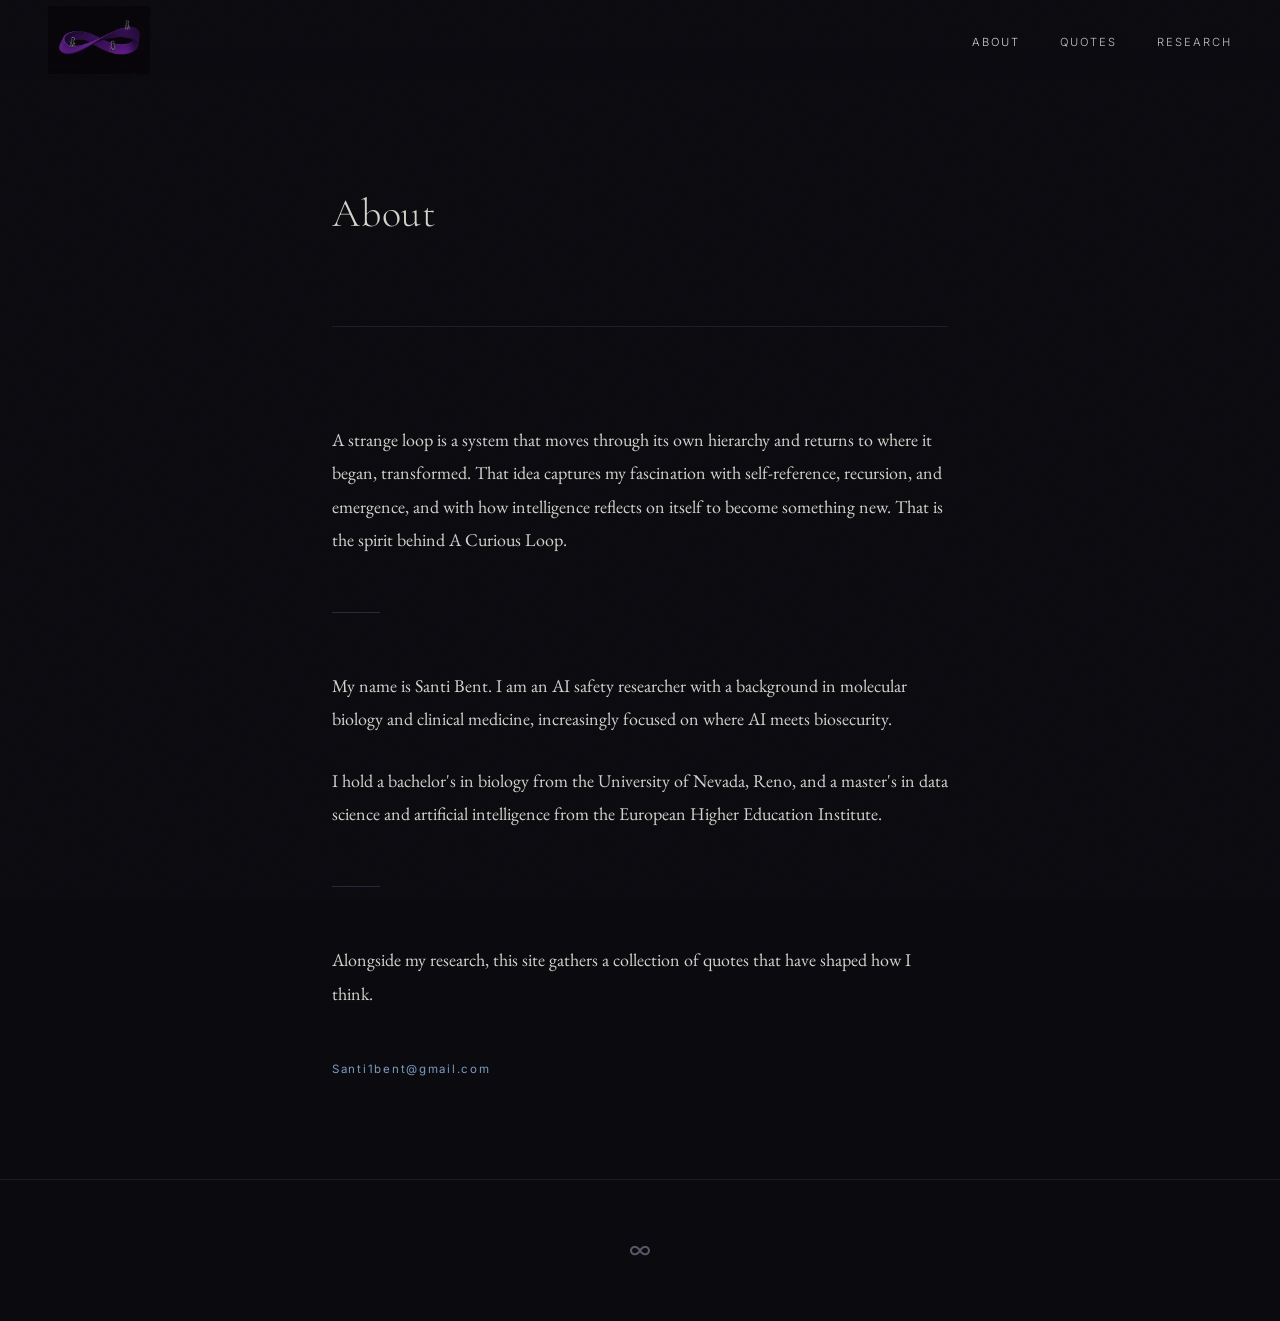
==== about.html @ b29de5fc "Remove essays reference from about page Co-Authored-By: Claude Sonnet 4.6 <noreply@anthropic.com>" ====
<!DOCTYPE html>
<html lang="en">
<head>
  <meta charset="UTF-8" />
  <meta name="viewport" content="width=device-width, initial-scale=1.0" />
  <meta name="description" content="About — A Curious Loop" />
  <title>About · A Curious Loop</title>
  <link rel="stylesheet" href="css/style.css" />
</head>
<body>

  <nav>
    <a href="index.html" class="nav-logo"><img src="images/logo.png" alt="A Curious Loop" class="nav-logo-img"></a>
    <ul class="nav-links">
      <li><a href="about.html" class="active">About</a></li>
      <li><a href="quotes.html">Quotes</a></li>
      <li><a href="research.html">Research</a></li>
    </ul>
  </nav>

  <div class="page">
    <div class="container">

      <header class="page-header fade-in">
        <h1>About</h1>
      </header>

      <section class="about-section fade-in fade-in-delay-1">

        <p>
          A strange loop is a system that moves through its own hierarchy and
          returns to where it began, transformed. That idea captures my fascination
          with self-reference, recursion, and emergence, and with how intelligence
          reflects on itself to become something new. That is the spirit behind
          A Curious Loop.
        </p>

        <div class="divider"></div>

        <p>
          My name is Santi Bent. I am an AI safety researcher with a background in
          molecular biology and clinical medicine, increasingly focused on where AI
          meets biosecurity.
        </p>

        <p>
          I hold a bachelor's in biology from the University of Nevada, Reno, and a
          master's in data science and artificial intelligence from the European Higher
          Education Institute.
        </p>

        <div class="divider"></div>

        <p>
          Alongside my research, this site gathers a collection of quotes that have
          shaped how I think.
        </p>

        <p class="about-contact">
          <a href="mailto:Santi1bent@gmail.com">Santi1bent@gmail.com</a>
        </p>

      </section>

    </div>
  </div>

  <footer>
    <span class="footer-loop">∞</span>
  </footer>

</body>
</html>
---- css/style.css ----
/* =========================================================
   A Curious Loop — Global Stylesheet
   ========================================================= */

@import url('https://fonts.googleapis.com/css2?family=Cormorant+Garamond:ital,wght@0,300;0,400;0,500;0,600;1,300;1,400;1,500&family=EB+Garamond:ital,wght@0,400;0,500;1,400;1,500&family=Inter:wght@300;400&display=swap');

/* ── Variables ─────────────────────────────────────────── */

:root {
  --bg:           #0a0a0f;
  --bg-secondary: #0f0e14;
  --bg-hover:     #14131c;
  --text:         #d6d3cc;
  --text-muted:   #8a8799;
  --text-dim:     #5a5868;
  --accent:       #7c9cbf;
  --accent-dim:   #3d566e;
  --border:       #1e1d26;
  --border-light: #28273a;

  --font-display: 'Cormorant Garamond', 'EB Garamond', Georgia, serif;
  --font-body:    'EB Garamond', Georgia, serif;
  --font-ui:      'Inter', system-ui, sans-serif;

  --content-width: 680px;
  --wide-width:    960px;
  --nav-height:    5rem;
}

/* ── Reset ─────────────────────────────────────────────── */

*, *::before, *::after {
  margin: 0;
  padding: 0;
  box-sizing: border-box;
}

html {
  scroll-behavior: smooth;
}

body {
  background-color: var(--bg);
  color: var(--text);
  font-family: var(--font-body);
  font-size: 1.125rem;
  line-height: 1.85;
  min-height: 100vh;
  -webkit-font-smoothing: antialiased;
  -moz-osx-font-smoothing: grayscale;
}

img {
  max-width: 100%;
  display: block;
}

a {
  color: inherit;
  text-decoration: none;
}

/* ── Navigation ────────────────────────────────────────── */

nav {
  position: fixed;
  top: 0;
  left: 0;
  right: 0;
  z-index: 100;
  height: var(--nav-height);
  padding: 0 3rem;
  display: flex;
  align-items: center;
  justify-content: space-between;
  background: linear-gradient(to bottom, var(--bg) 60%, transparent);
}

.nav-logo {
  display: flex;
  align-items: center;
}

.nav-logo-img {
  height: 68px;
  width: auto;
  display: block;
  opacity: 0.6;
  transition: opacity 0.3s ease;
}

.nav-logo:hover .nav-logo-img {
  opacity: 0.9;
}

.nav-links {
  list-style: none;
  display: flex;
  gap: 2.5rem;
}

.nav-links a {
  font-family: var(--font-ui);
  font-size: 0.7rem;
  font-weight: 300;
  letter-spacing: 0.18em;
  text-transform: uppercase;
  color: #c8c4bc;
  transition: color 0.3s ease;
}

.nav-links a:hover,
.nav-links a.active {
  color: var(--text);
}

/* ── Page wrapper ──────────────────────────────────────── */

.page {
  padding-top: var(--nav-height);
  min-height: 100vh;
}

.container {
  max-width: var(--content-width);
  margin: 0 auto;
  padding: 0 2rem;
}

.container--wide {
  max-width: var(--wide-width);
  margin: 0 auto;
  padding: 0 2rem;
}

/* ── Page header ───────────────────────────────────────── */

.page-header {
  padding: 6rem 0 4rem;
  border-bottom: 1px solid var(--border);
  margin-bottom: 4rem;
}

.page-header h1 {
  font-family: var(--font-display);
  font-size: 2.5rem;
  font-weight: 300;
  letter-spacing: 0.02em;
  color: var(--text);
  margin-bottom: 0.75rem;
}

.page-header p {
  font-family: var(--font-ui);
  font-size: 0.8rem;
  letter-spacing: 0.12em;
  text-transform: uppercase;
  color: var(--text-dim);
}

/* ── Home / Hero ───────────────────────────────────────── */

.hero {
  display: flex;
  flex-direction: column;
  align-items: center;
  justify-content: center;
  min-height: 100vh;
  text-align: center;
  padding: 0 2rem;
  position: relative;
}

.hero-eyebrow {
  font-family: var(--font-ui);
  font-size: 0.68rem;
  font-weight: 300;
  letter-spacing: 0.3em;
  text-transform: uppercase;
  color: #c8c4bc;
  margin-bottom: 2rem;
}

.hero-title {
  font-family: var(--font-display);
  font-size: clamp(3.5rem, 8vw, 7rem);
  font-weight: 300;
  letter-spacing: 0.03em;
  line-height: 1.1;
  color: var(--text);
  margin-bottom: 2rem;
}

.hero-subtitle {
  font-family: var(--font-body);
  font-size: 1.3rem;
  font-style: italic;
  color: #f4f1eb;
  max-width: 42ch;
  line-height: 1.7;
  margin-bottom: 4rem;
}

.hero-nav {
  list-style: none;
  display: flex;
  gap: 3rem;
}

.hero-nav a {
  font-family: var(--font-ui);
  font-size: 0.7rem;
  letter-spacing: 0.2em;
  text-transform: uppercase;
  color: #c8c4bc;
  transition: color 0.3s ease;
  position: relative;
}

.hero-nav a::after {
  content: '';
  position: absolute;
  bottom: -4px;
  left: 0;
  width: 0;
  height: 1px;
  background: var(--accent);
  transition: width 0.4s ease;
}

.hero-nav a:hover {
  color: var(--text);
}

.hero-nav a:hover::after {
  width: 100%;
}

/* Subtle animated loop glyph */
.hero-glyph {
  position: absolute;
  bottom: 3rem;
  left: 50%;
  transform: translateX(-50%);
  font-family: var(--font-ui);
  font-size: 0.65rem;
  letter-spacing: 0.2em;
  text-transform: uppercase;
  color: var(--text-dim);
  animation: pulse 4s ease-in-out infinite;
}

@keyframes pulse {
  0%, 100% { opacity: 0.3; }
  50%       { opacity: 0.7; }
}

/* ── About ─────────────────────────────────────────────── */

.about-section {
  padding: 2rem 0 6rem;
}

.about-section p {
  color: var(--text);
  margin-bottom: 1.75rem;
}

.about-section p:last-child {
  margin-bottom: 0;
}

.about-contact {
  margin-top: 2.5rem;
}

.about-contact a {
  font-family: var(--font-ui);
  font-size: 0.72rem;
  letter-spacing: 0.15em;
  color: var(--accent);
  transition: color 0.3s ease;
}

.about-contact a:hover {
  color: var(--text);
}

.about-image {
  width: 100%;
  max-width: 320px;
  aspect-ratio: 4/5;
  background: var(--bg-secondary);
  border: 1px solid var(--border-light);
  margin: 3rem 0;
  overflow: hidden;
}

.about-image img {
  width: 100%;
  height: 100%;
  object-fit: cover;
  opacity: 0.85;
  filter: grayscale(20%);
}

.about-image-placeholder {
  width: 100%;
  height: 100%;
  display: flex;
  align-items: center;
  justify-content: center;
  color: var(--text-dim);
  font-family: var(--font-ui);
  font-size: 0.7rem;
  letter-spacing: 0.15em;
  text-transform: uppercase;
}

/* ── Divider ───────────────────────────────────────────── */

.divider {
  width: 3rem;
  height: 1px;
  background: var(--border-light);
  margin: 3.5rem 0;
}

/* ── Quotes ────────────────────────────────────────────── */

.quote-stage {
  padding: 5rem 0 4rem;
  text-align: center;
  min-height: 40vh;
  display: flex;
  flex-direction: column;
  align-items: center;
  justify-content: center;
}

.quote-text {
  font-family: var(--font-display);
  font-size: clamp(1.4rem, 3vw, 2rem);
  font-weight: 300;
  font-style: italic;
  line-height: 1.6;
  color: var(--text);
  max-width: 58ch;
  margin-bottom: 2rem;
  white-space: pre-line;
  transition: opacity 0.5s ease, transform 0.5s ease;
}

.quote-text.fade-out {
  opacity: 0;
  transform: translateY(-8px);
}

.quote-author {
  font-family: var(--font-ui);
  font-size: 0.72rem;
  letter-spacing: 0.2em;
  text-transform: uppercase;
  color: var(--accent);
  transition: opacity 0.5s ease;
}

.quote-author.fade-out {
  opacity: 0;
}

.quote-controls {
  display: flex;
  gap: 1.5rem;
  margin-top: 3rem;
  align-items: center;
}

.quote-btn {
  background: none;
  border: 1px solid var(--border-light);
  color: var(--text-dim);
  font-family: var(--font-ui);
  font-size: 0.68rem;
  letter-spacing: 0.18em;
  text-transform: uppercase;
  padding: 0.6rem 1.4rem;
  cursor: pointer;
  transition: all 0.3s ease;
}

.quote-btn:hover {
  border-color: var(--accent-dim);
  color: var(--text);
  background: var(--bg-hover);
}

.quote-counter {
  font-family: var(--font-ui);
  font-size: 0.65rem;
  letter-spacing: 0.1em;
  color: var(--text-dim);
  min-width: 4ch;
  text-align: center;
}

/* Quote list (full archive) */
.quote-archive {
  padding-bottom: 6rem;
  border-top: 1px solid var(--border);
  padding-top: 4rem;
  margin-top: 2rem;
}

.quote-archive-header {
  font-family: var(--font-ui);
  font-size: 0.68rem;
  letter-spacing: 0.2em;
  text-transform: uppercase;
  color: var(--text-dim);
  margin-bottom: 3rem;
}

.quote-item {
  padding: 2rem 0;
  border-bottom: 1px solid var(--border);
}

.quote-item blockquote {
  font-family: var(--font-body);
  font-size: 1.05rem;
  font-style: italic;
  color: var(--text);
  margin-bottom: 0.75rem;
  quotes: none;
}

.quote-item cite {
  font-family: var(--font-ui);
  font-size: 0.68rem;
  letter-spacing: 0.15em;
  text-transform: uppercase;
  color: var(--text-dim);
  font-style: normal;
}

/* ── Research ──────────────────────────────────────────── */

.research-grid {
  padding-bottom: 6rem;
}

.research-item {
  padding: 2.5rem 0;
  border-bottom: 1px solid var(--border);
  transition: background 0.2s ease;
}

.research-item:first-child {
  border-top: 1px solid var(--border);
}

.research-item:hover {
  background: var(--bg-hover);
  padding-left: 1rem;
  padding-right: 1rem;
  margin-left: -1rem;
  margin-right: -1rem;
}

.research-meta {
  display: flex;
  align-items: center;
  gap: 1.5rem;
  margin-bottom: 0.75rem;
}

.research-year {
  font-family: var(--font-ui);
  font-size: 0.65rem;
  letter-spacing: 0.15em;
  color: var(--text-dim);
}

.research-tags {
  display: flex;
  gap: 0.5rem;
  flex-wrap: wrap;
}

.tag {
  font-family: var(--font-ui);
  font-size: 0.6rem;
  letter-spacing: 0.15em;
  text-transform: uppercase;
  color: var(--accent);
  border: 1px solid var(--accent-dim);
  padding: 0.15rem 0.6rem;
  border-radius: 0;
}

.research-title {
  font-family: var(--font-display);
  font-size: 1.3rem;
  font-weight: 400;
  color: var(--text);
  margin-bottom: 0.5rem;
  line-height: 1.3;
}

.research-venue {
  font-family: var(--font-ui);
  font-size: 0.72rem;
  letter-spacing: 0.1em;
  color: var(--accent);
  margin-bottom: 0.75rem;
}

.research-abstract {
  font-size: 0.95rem;
  color: var(--text-muted);
  line-height: 1.75;
}

.research-coming-soon {
  font-family: var(--font-ui);
  font-size: 0.65rem;
  letter-spacing: 0.18em;
  text-transform: uppercase;
  color: var(--text-dim);
  margin-top: 1rem;
  font-style: italic;
}

.writings-coming-soon {
  font-family: var(--font-ui);
  font-size: 0.75rem;
  letter-spacing: 0.2em;
  text-transform: uppercase;
  color: var(--text-muted);
  border-top: 1px solid var(--border);
  padding-top: 2.5rem;
}

.research-links {
  display: flex;
  gap: 1.5rem;
  margin-top: 1rem;
}

.research-link {
  font-family: var(--font-ui);
  font-size: 0.65rem;
  letter-spacing: 0.18em;
  text-transform: uppercase;
  color: var(--text-dim);
  transition: color 0.2s;
  border-bottom: 1px solid var(--border-light);
  padding-bottom: 1px;
}

.research-link:hover {
  color: var(--accent);
  border-color: var(--accent-dim);
}

/* ── Writings ──────────────────────────────────────────── */

.writings-list {
  padding-bottom: 6rem;
}

.writing-item {
  display: block;
  padding: 2.5rem 0;
  border-bottom: 1px solid var(--border);
  transition: all 0.2s ease;
}

.writing-item:first-child {
  border-top: 1px solid var(--border);
}

.writing-item:hover {
  background: var(--bg-hover);
  padding-left: 1rem;
  padding-right: 1rem;
  margin-left: -1rem;
  margin-right: -1rem;
}

.writing-meta {
  font-family: var(--font-ui);
  font-size: 0.65rem;
  letter-spacing: 0.15em;
  text-transform: uppercase;
  color: var(--text-dim);
  margin-bottom: 0.5rem;
}

.writing-title {
  font-family: var(--font-display);
  font-size: 1.45rem;
  font-weight: 400;
  color: var(--text);
  margin-bottom: 0.6rem;
  line-height: 1.3;
}

.writing-excerpt {
  font-size: 0.95rem;
  color: var(--text-muted);
  line-height: 1.75;
  max-width: 60ch;
}

/* ── Individual Essay ──────────────────────────────────── */

.essay-header {
  padding: 6rem 0 4rem;
}

.essay-header h1 {
  font-family: var(--font-display);
  font-size: clamp(2rem, 5vw, 3.2rem);
  font-weight: 300;
  line-height: 1.2;
  color: var(--text);
  margin-bottom: 1.5rem;
}

.essay-header-meta {
  font-family: var(--font-ui);
  font-size: 0.68rem;
  letter-spacing: 0.18em;
  text-transform: uppercase;
  color: var(--text-dim);
}

.essay-body {
  padding-bottom: 8rem;
}

.essay-body p {
  margin-bottom: 1.75rem;
  color: var(--text);
}

.essay-body h2 {
  font-family: var(--font-display);
  font-size: 1.5rem;
  font-weight: 400;
  color: var(--text);
  margin: 3rem 0 1rem;
}

.essay-body h3 {
  font-family: var(--font-display);
  font-size: 1.2rem;
  font-weight: 400;
  font-style: italic;
  color: var(--text-muted);
  margin: 2.5rem 0 0.75rem;
}

.essay-body blockquote {
  border-left: 1px solid var(--accent-dim);
  padding-left: 1.5rem;
  margin: 2.5rem 0;
  font-style: italic;
  color: var(--text-muted);
  quotes: none;
}

.essay-body figure {
  margin: 3rem 0;
}

.essay-body figure img {
  width: 100%;
  border: 1px solid var(--border-light);
  opacity: 0.9;
}

.essay-body figcaption {
  font-family: var(--font-ui);
  font-size: 0.68rem;
  letter-spacing: 0.1em;
  color: var(--text-dim);
  text-align: center;
  margin-top: 0.75rem;
}

/* ── Footer ────────────────────────────────────────────── */

footer {
  border-top: 1px solid var(--border);
  padding: 3rem;
  display: flex;
  justify-content: center;
  align-items: center;
}

.footer-text {
  font-family: var(--font-ui);
  font-size: 0.65rem;
  letter-spacing: 0.15em;
  text-transform: uppercase;
  color: var(--text-dim);
}

.footer-loop {
  font-family: var(--font-ui);
  font-size: 1.5rem;
  color: var(--text-dim);
}

/* ── Fade-in animation ─────────────────────────────────── */

.fade-in {
  animation: fadeIn 1.2s ease both;
}

.fade-in-delay-1 { animation-delay: 0.15s; }
.fade-in-delay-2 { animation-delay: 0.3s; }
.fade-in-delay-3 { animation-delay: 0.45s; }
.fade-in-delay-4 { animation-delay: 0.6s; }

@keyframes fadeIn {
  from {
    opacity: 0;
    transform: translateY(16px);
  }
  to {
    opacity: 1;
    transform: translateY(0);
  }
}

/* ── Mobile ────────────────────────────────────────────── */

@media (max-width: 768px) {
  nav {
    padding: 0 1.5rem;
  }

  .nav-links {
    gap: 1.5rem;
  }

  .hero-nav {
    gap: 1.75rem;
  }

  footer {
    padding: 2rem 1.5rem;
    flex-direction: column;
    gap: 0.75rem;
    text-align: center;
  }

  .container,
  .container--wide {
    padding: 0 1.5rem;
  }
}

@media (max-width: 600px) {
  nav {
    flex-direction: column;
    justify-content: center;
    gap: 0.6rem;
    height: auto;
    padding: 1rem 1.5rem;
  }

  .nav-logo-img {
    height: 80px;
  }

  .nav-links {
    gap: 1.25rem;
  }

  .page {
    padding-top: 10rem;
  }

  .hero-title {
    font-size: 3rem;
  }
}

/* ── Subtle noise texture overlay ──────────────────────── */
body::before {
  content: '';
  position: fixed;
  inset: 0;
  pointer-events: none;
  z-index: 1000;
  opacity: 0.025;
  background-image: url("data:image/svg+xml,%3Csvg viewBox='0 0 256 256' xmlns='http://www.w3.org/2000/svg'%3E%3Cfilter id='noise'%3E%3CfeTurbulence type='fractalNoise' baseFrequency='0.9' numOctaves='4' stitchTiles='stitch'/%3E%3C/filter%3E%3Crect width='100%25' height='100%25' filter='url(%23noise)'/%3E%3C/svg%3E");
  background-repeat: repeat;
  background-size: 128px;
}
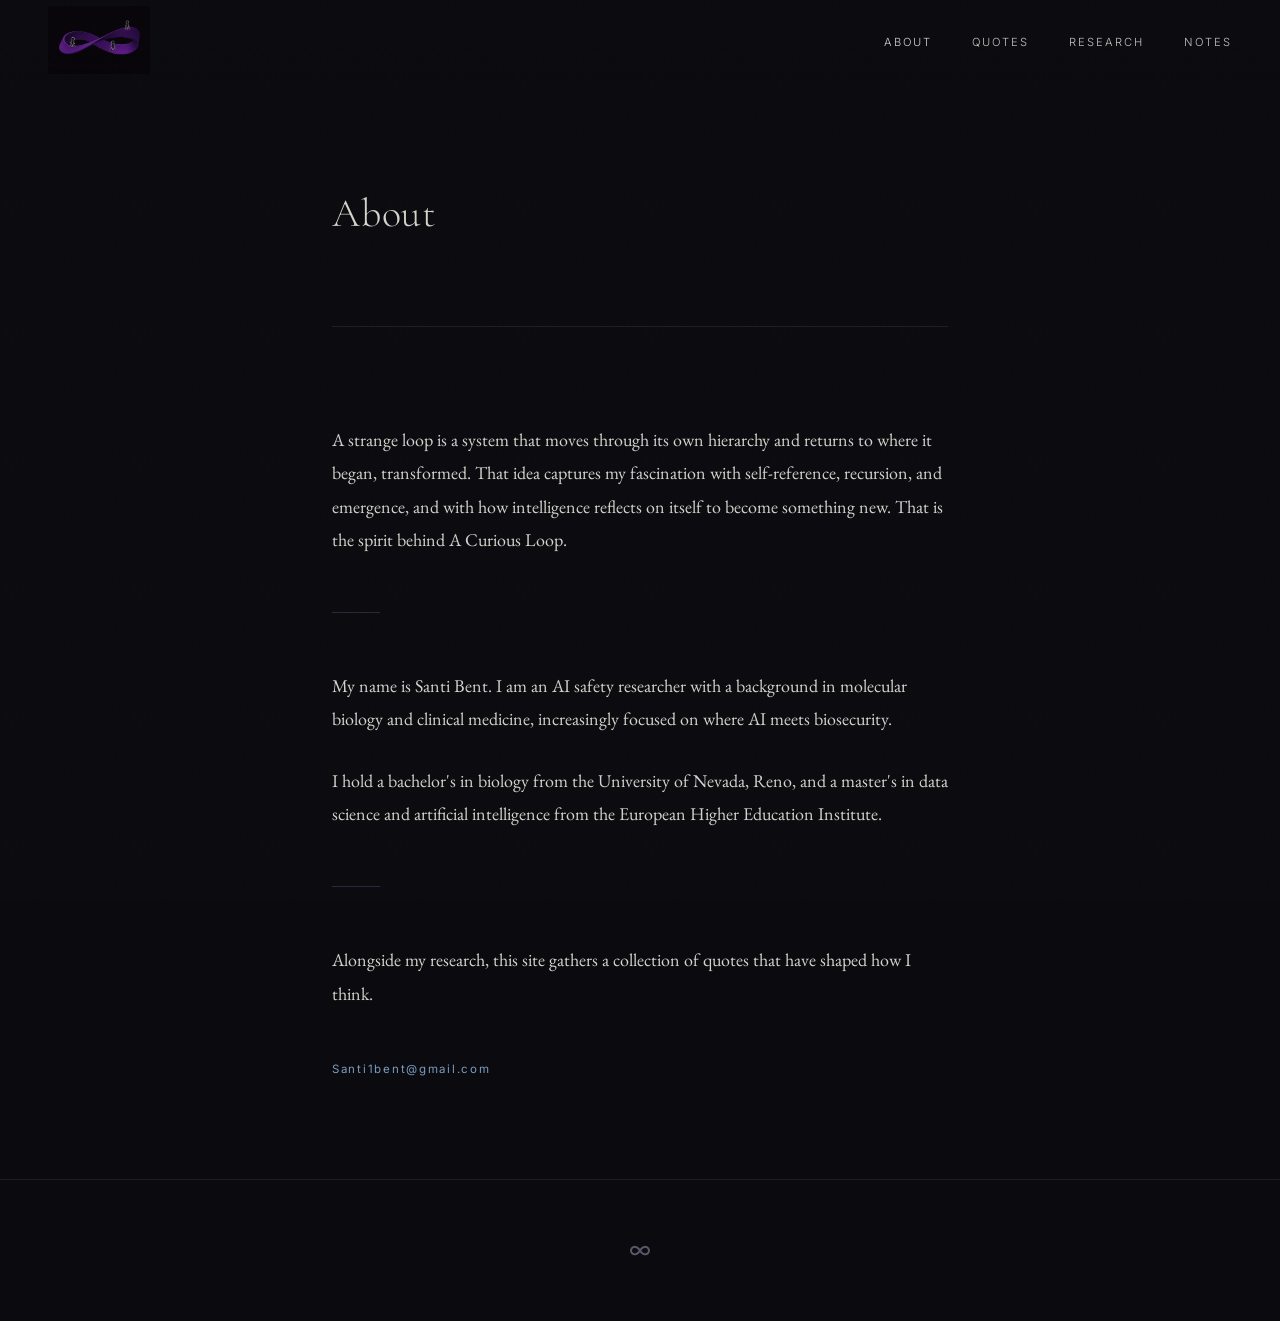
==== commit d5ab361f: "Add Notes section with scaffold-sensitivity note and PDF Co-Authored-By: Claude Sonnet 4.6 <noreply@" ====
--- a/about.html
+++ b/about.html
@@ -15,6 +15,7 @@
       <li><a href="about.html" class="active">About</a></li>
       <li><a href="quotes.html">Quotes</a></li>
       <li><a href="research.html">Research</a></li>
+      <li><a href="notes.html">Notes</a></li>
     </ul>
   </nav>
 
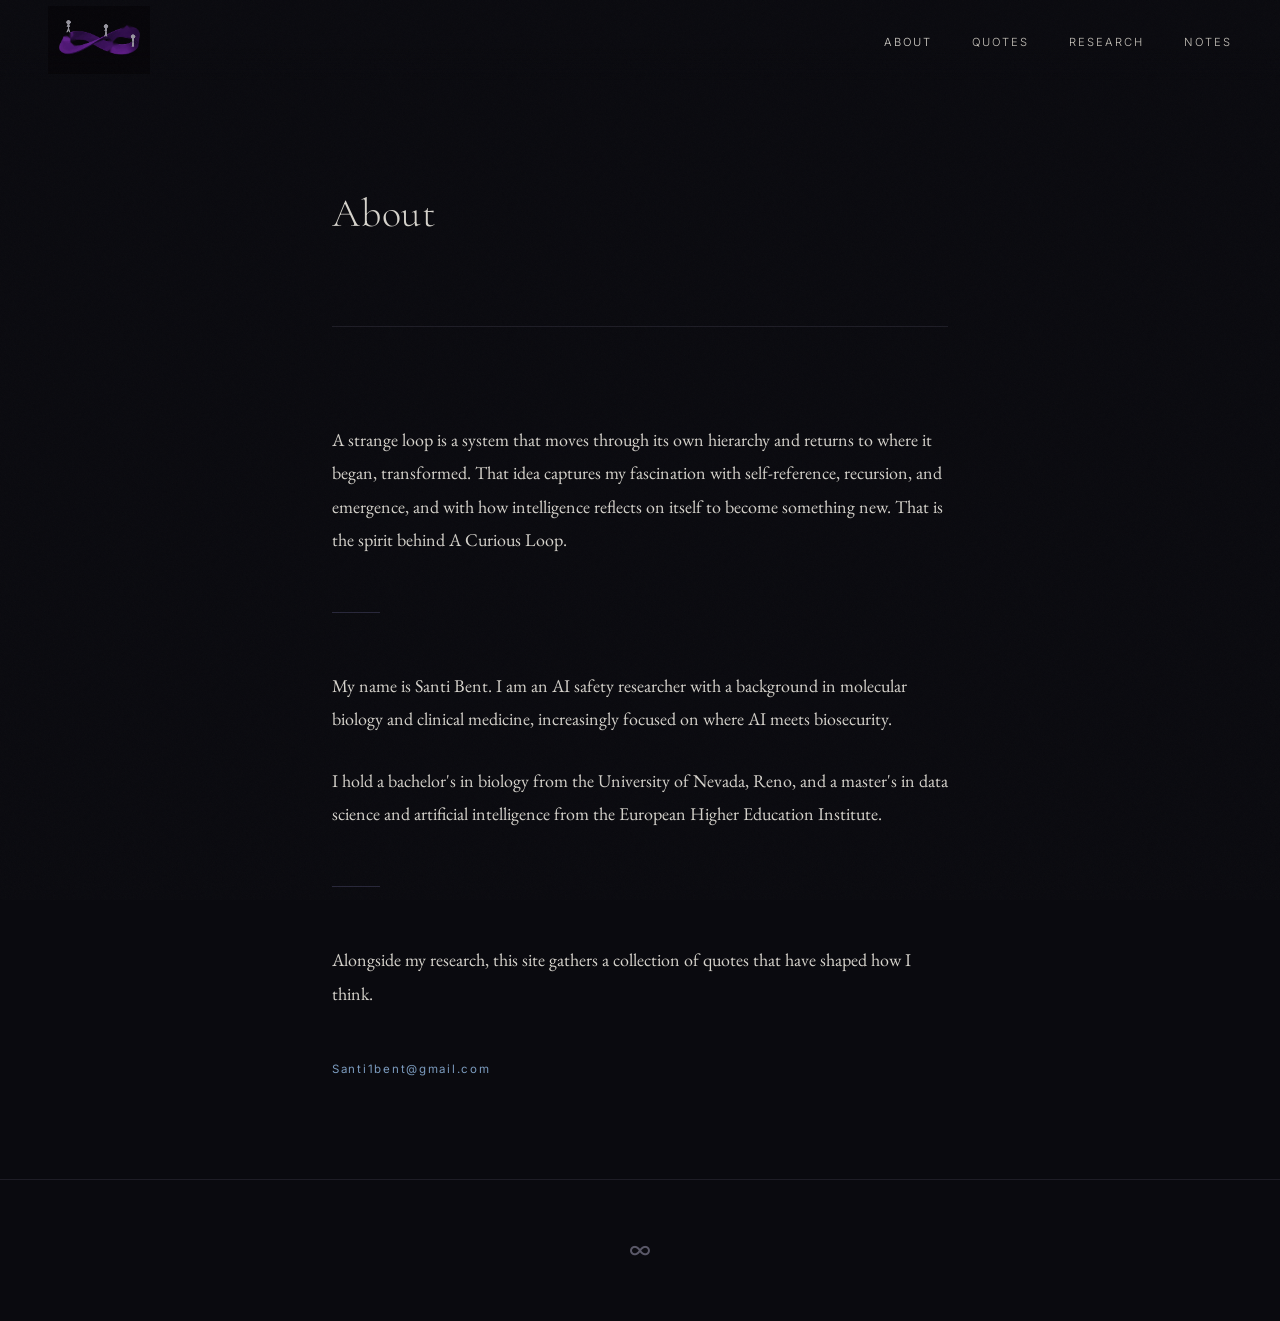
==== commit c8536244: "Animate the nav logo: figures continuously walk the loop Replace the static logo.png with images/log" ====
--- a/about.html
+++ b/about.html
@@ -10,7 +10,7 @@
 <body>
 
   <nav>
-    <a href="index.html" class="nav-logo"><img src="images/logo.png" alt="A Curious Loop" class="nav-logo-img"></a>
+    <a href="index.html" class="nav-logo"><img src="images/logo-animated.svg" alt="A Curious Loop" class="nav-logo-img"></a>
     <ul class="nav-links">
       <li><a href="about.html" class="active">About</a></li>
       <li><a href="quotes.html">Quotes</a></li>
--- a/css/style.css
+++ b/css/style.css
@@ -544,6 +544,7 @@
 
 .research-links {
   display: flex;
+  flex-direction: column;
   gap: 1.5rem;
   margin-top: 1rem;
 }
@@ -788,6 +789,11 @@
 
   .hero-title {
     font-size: 3rem;
+  }
+
+  .research-link {
+    padding: 0.5rem 0;
+    display: inline-block;
   }
 }
 
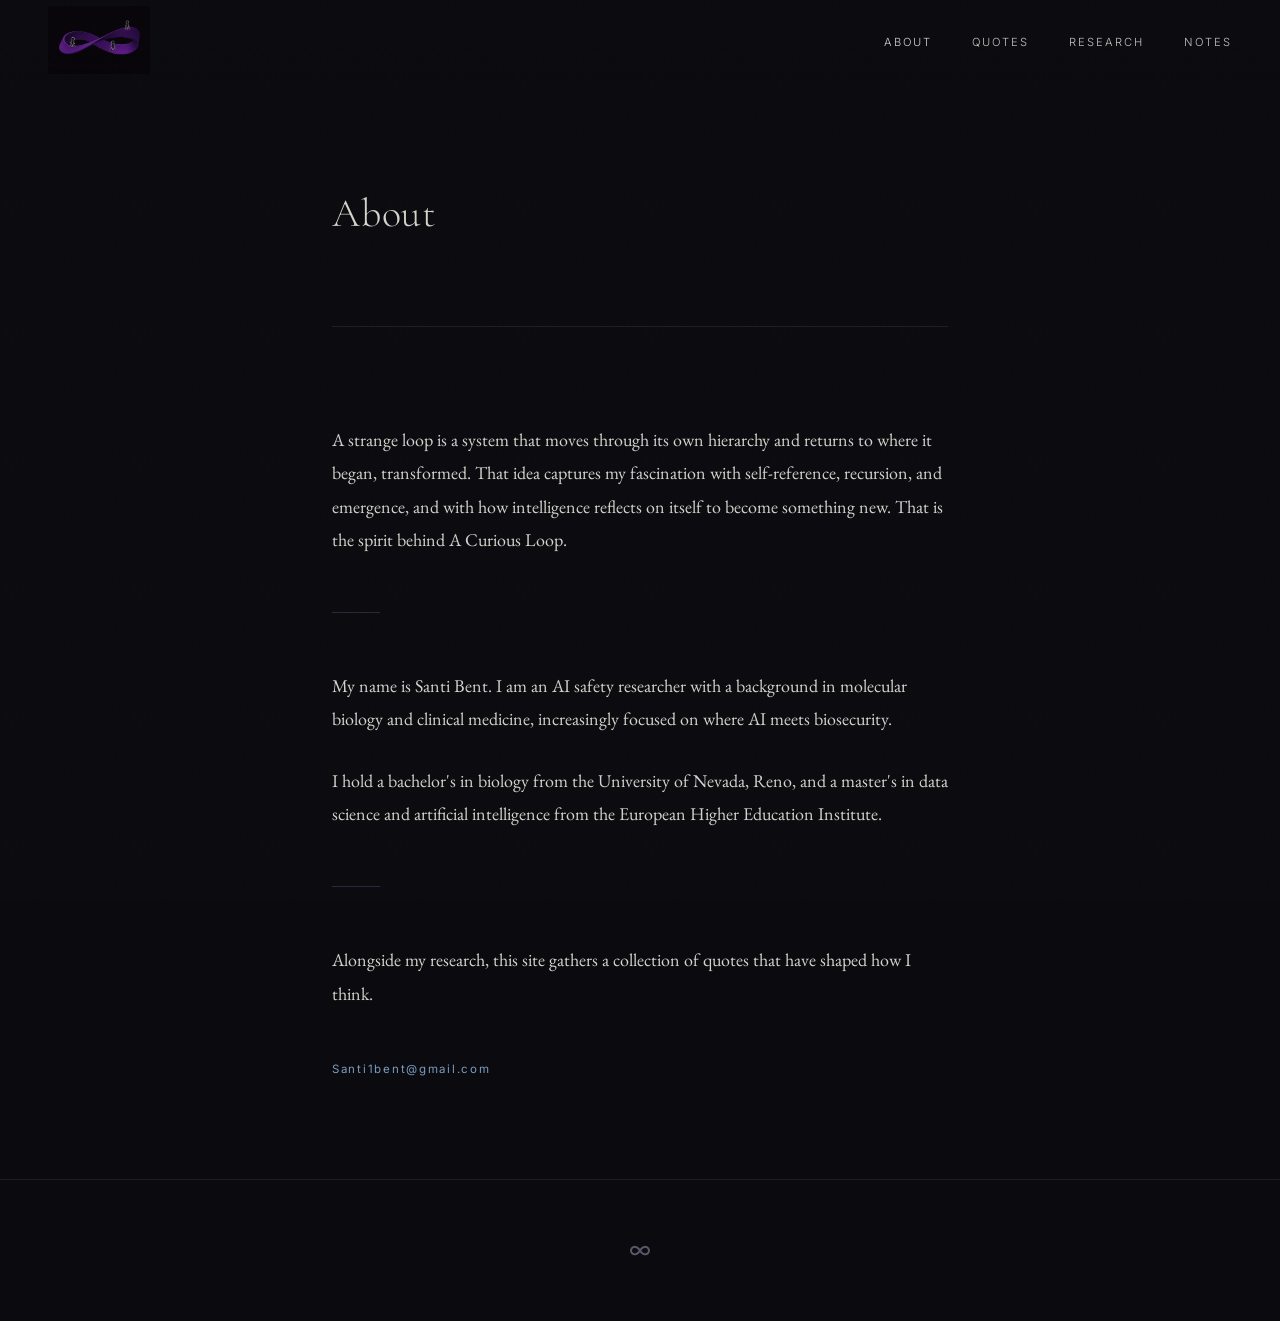
==== commit a3be4b9d: "Revert "Animate the nav logo: figures continuously walk the loop" This reverts commit c8536244b9a1d7" ====
--- a/about.html
+++ b/about.html
@@ -10,7 +10,7 @@
 <body>
 
   <nav>
-    <a href="index.html" class="nav-logo"><img src="images/logo-animated.svg" alt="A Curious Loop" class="nav-logo-img"></a>
+    <a href="index.html" class="nav-logo"><img src="images/logo.png" alt="A Curious Loop" class="nav-logo-img"></a>
     <ul class="nav-links">
       <li><a href="about.html" class="active">About</a></li>
       <li><a href="quotes.html">Quotes</a></li>
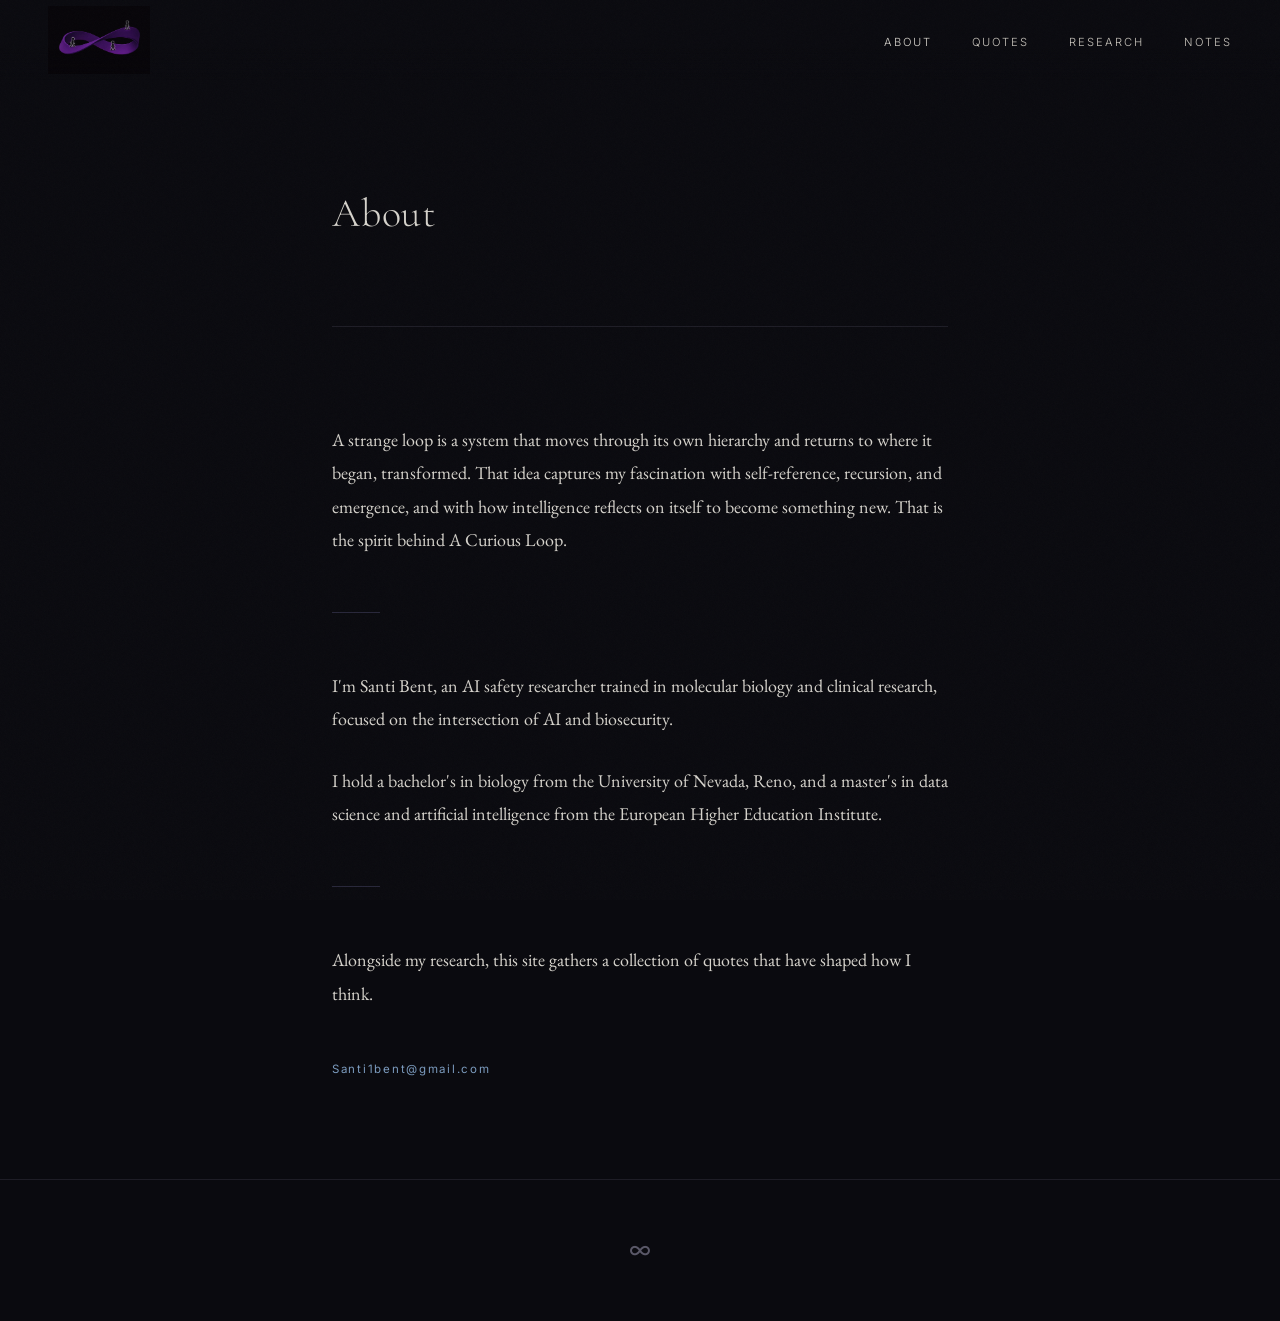
==== commit f3c8ecce: "Rewrite About intro sentence" ====
--- a/about.html
+++ b/about.html
@@ -39,9 +39,8 @@
         <div class="divider"></div>
 
         <p>
-          My name is Santi Bent. I am an AI safety researcher with a background in
-          molecular biology and clinical medicine, increasingly focused on where AI
-          meets biosecurity.
+          I'm Santi Bent, an AI safety researcher trained in molecular biology and
+          clinical research, focused on the intersection of AI and biosecurity.
         </p>
 
         <p>
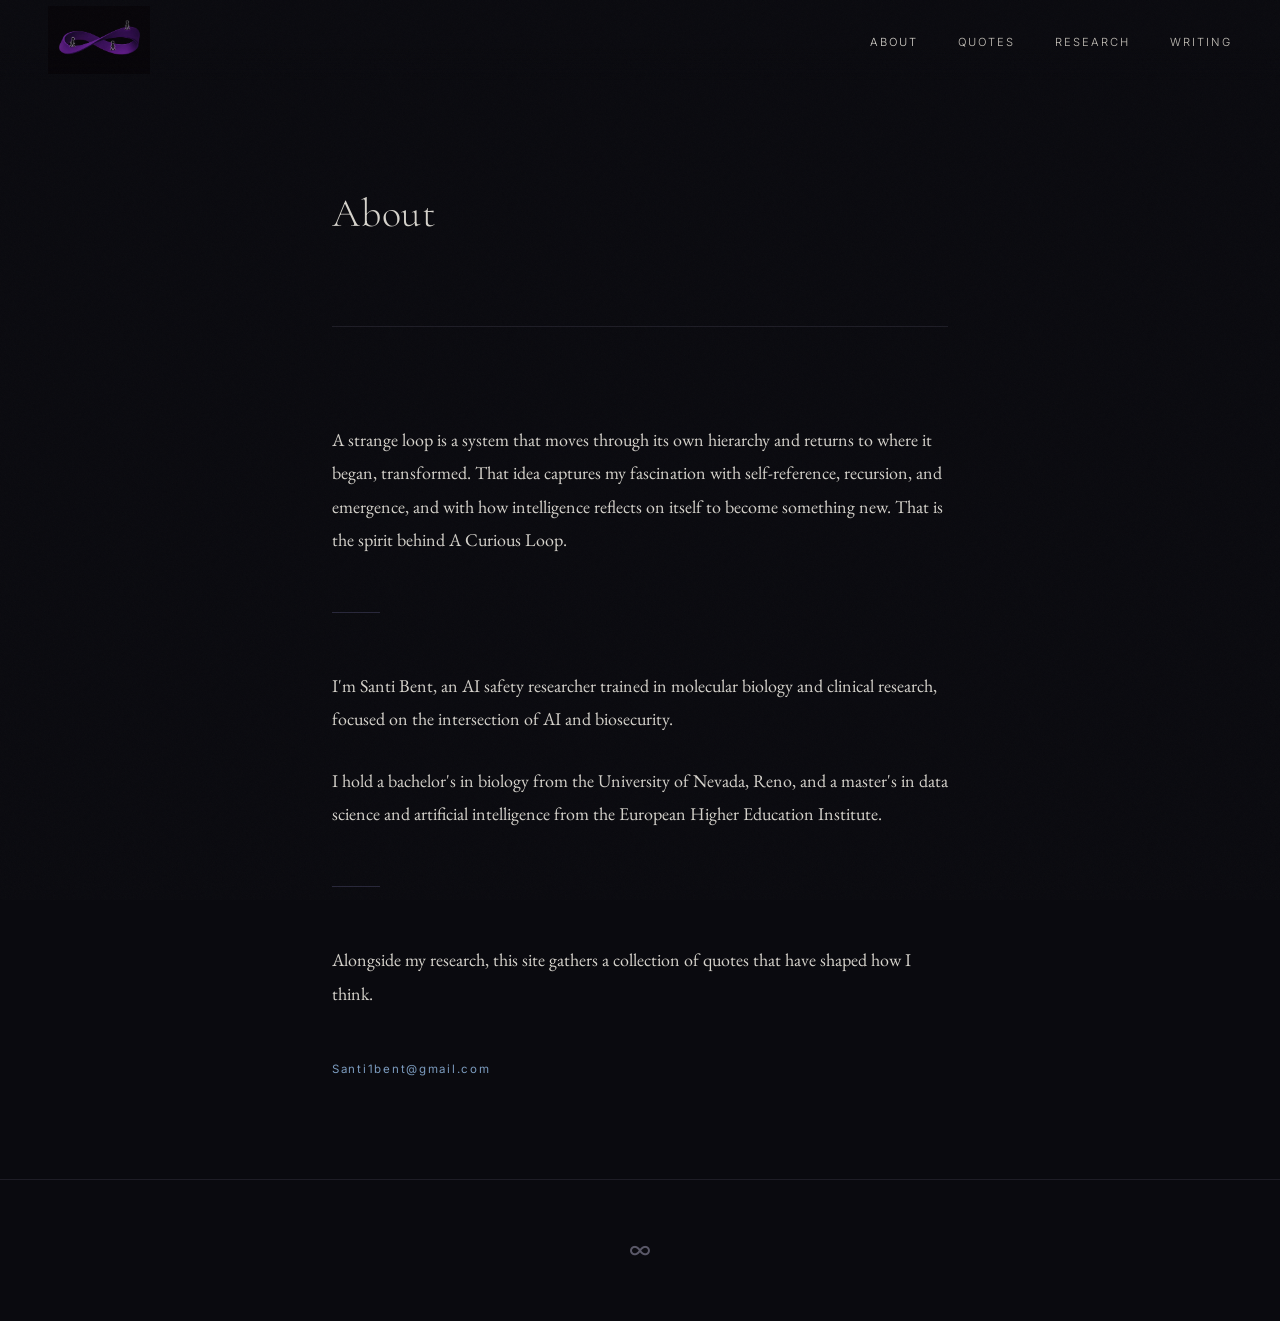
==== commit 9e990d3f: "Move ProtocolQA study to Research, rename Notes to Writing Move the scaffold-sensitivity ProtocolQA " ====
--- a/about.html
+++ b/about.html
@@ -15,7 +15,7 @@
       <li><a href="about.html" class="active">About</a></li>
       <li><a href="quotes.html">Quotes</a></li>
       <li><a href="research.html">Research</a></li>
-      <li><a href="notes.html">Notes</a></li>
+      <li><a href="notes.html">Writing</a></li>
     </ul>
   </nav>
 
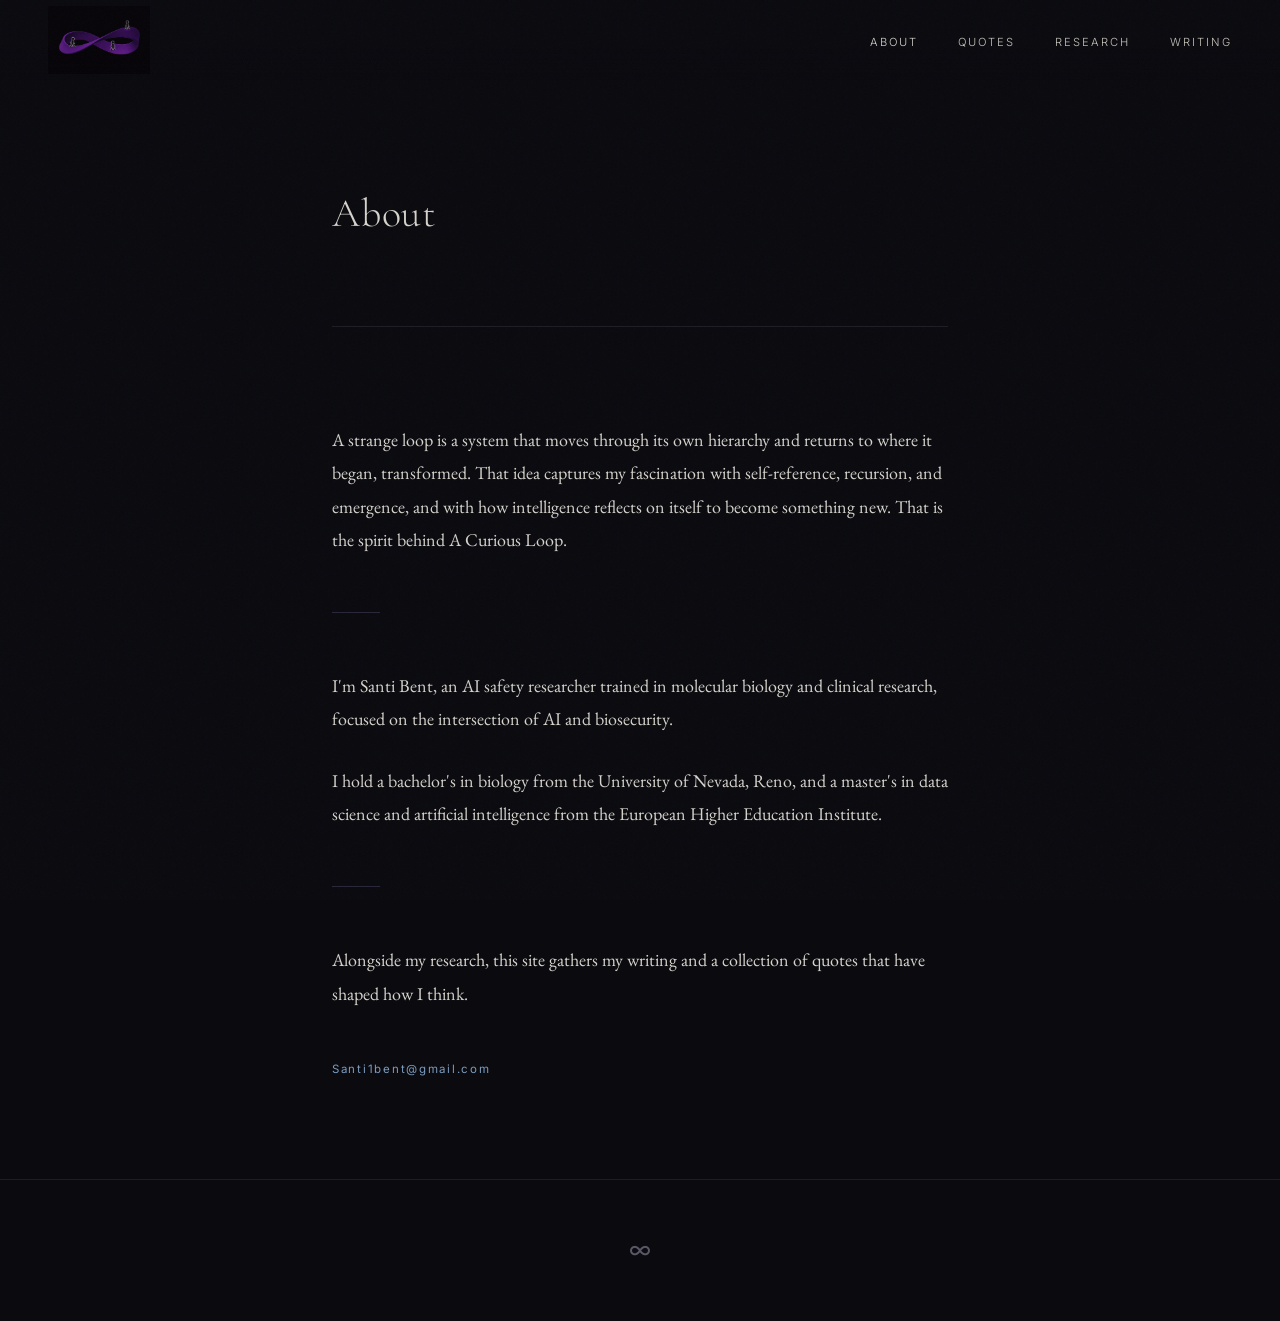
==== commit 055e6b5c: "Mention writing alongside quotes in About" ====
--- a/about.html
+++ b/about.html
@@ -52,8 +52,8 @@
         <div class="divider"></div>
 
         <p>
-          Alongside my research, this site gathers a collection of quotes that have
-          shaped how I think.
+          Alongside my research, this site gathers my writing and a collection of
+          quotes that have shaped how I think.
         </p>
 
         <p class="about-contact">
--- a/css/style.css
+++ b/css/style.css
@@ -692,6 +692,74 @@
   margin-top: 0.75rem;
 }
 
+.essay-body a {
+  color: var(--accent);
+  text-decoration: underline;
+  text-decoration-color: var(--accent-dim);
+  text-underline-offset: 2px;
+}
+
+.essay-body a:hover {
+  text-decoration-color: var(--accent);
+}
+
+.essay-body ul,
+.essay-body ol {
+  margin: 0 0 1.75rem 1.4rem;
+  color: var(--text);
+}
+
+.essay-body li {
+  margin-bottom: 0.6rem;
+  line-height: 1.75;
+}
+
+.essay-body sup {
+  font-size: 0.7em;
+}
+
+.essay-body sup a {
+  text-decoration: none;
+  color: var(--accent);
+  padding: 0 0.1em;
+}
+
+.essay-refs {
+  margin-top: 1rem;
+}
+
+.essay-refs p {
+  font-size: 0.85rem;
+  color: var(--text-muted);
+  line-height: 1.7;
+  margin-bottom: 1rem;
+}
+
+.essay-body .footnotes {
+  margin-top: 1rem;
+  font-size: 0.82rem;
+  color: var(--text-muted);
+}
+
+.essay-body .footnotes hr {
+  display: none;
+}
+
+.essay-body .footnotes ol {
+  margin-left: 1.2rem;
+}
+
+.essay-body .footnotes li {
+  margin-bottom: 1rem;
+  line-height: 1.65;
+}
+
+.essay-body .footnote-back {
+  margin-left: 0.4em;
+  color: var(--accent);
+  text-decoration: none;
+}
+
 /* ── Footer ────────────────────────────────────────────── */
 
 footer {
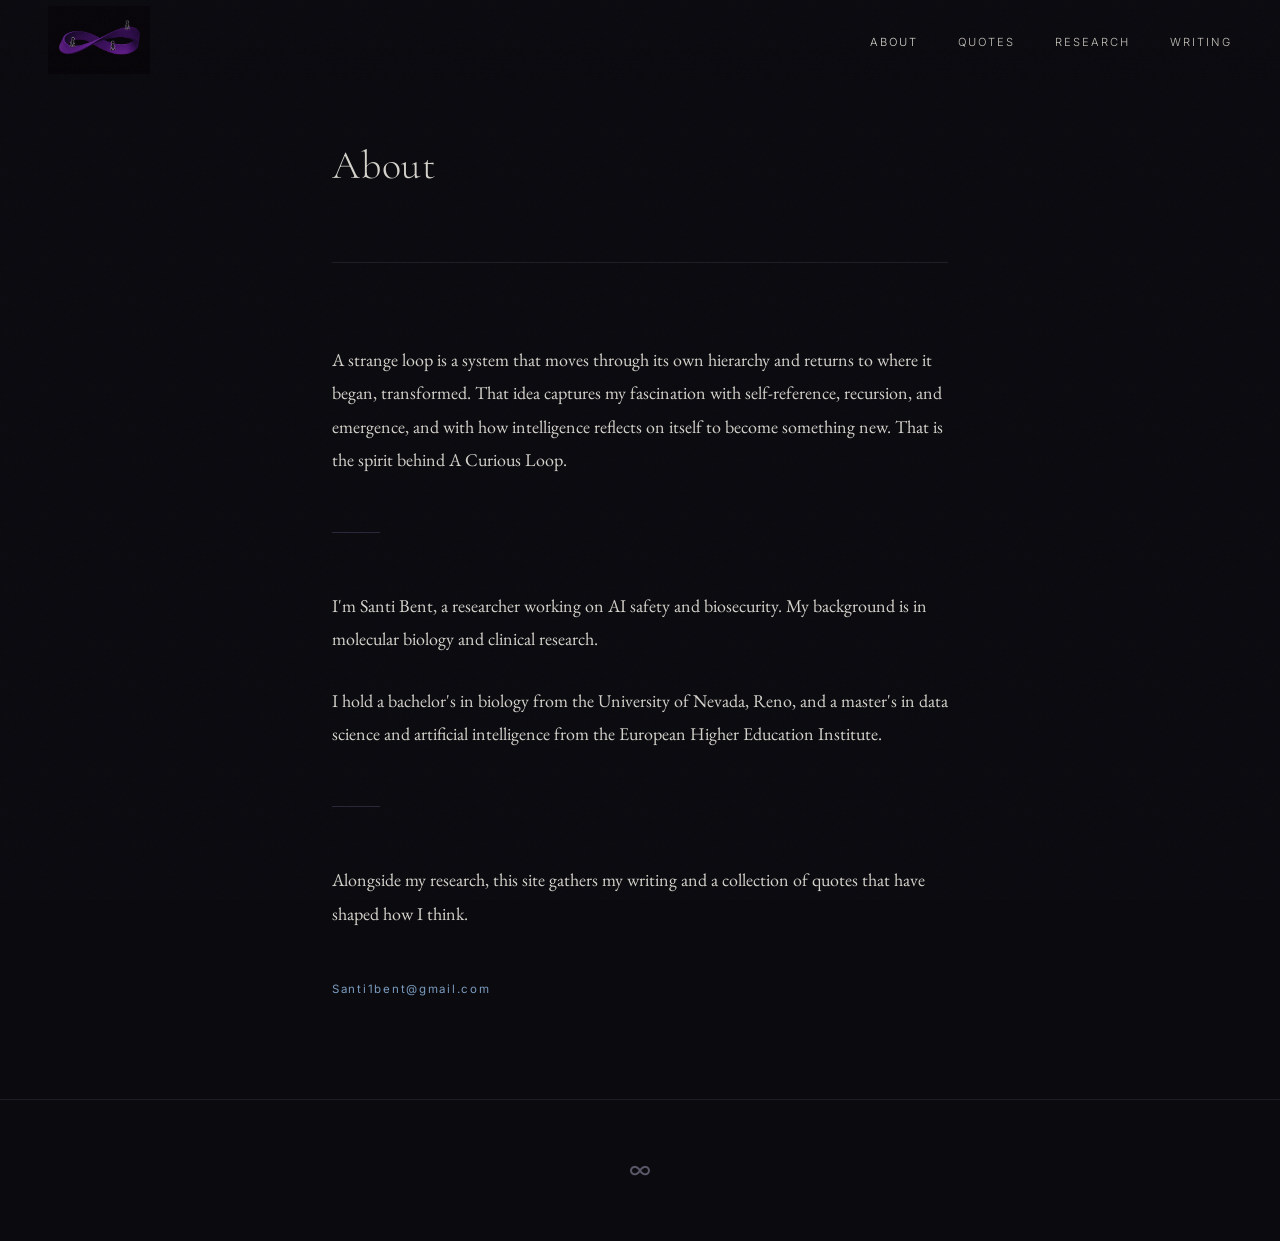
==== commit c00fafb8: "Revise About intro sentence Co-Authored-By: Claude Sonnet 5.5 <noreply@anthropic.com> Claude-Session" ====
--- a/about.html
+++ b/about.html
@@ -39,8 +39,8 @@
         <div class="divider"></div>
 
         <p>
-          I'm Santi Bent, an AI safety researcher trained in molecular biology and
-          clinical research, focused on the intersection of AI and biosecurity.
+          I'm Santi Bent, a researcher working on AI safety and biosecurity. My
+          background is in molecular biology and clinical research.
         </p>
 
         <p>
--- a/css/style.css
+++ b/css/style.css
@@ -136,9 +136,9 @@
 /* ── Page header ───────────────────────────────────────── */
 
 .page-header {
-  padding: 6rem 0 4rem;
+  padding: 3rem 0 3rem;
   border-bottom: 1px solid var(--border);
-  margin-bottom: 4rem;
+  margin-bottom: 3rem;
 }
 
 .page-header h1 {
@@ -768,6 +768,7 @@
   display: flex;
   justify-content: center;
   align-items: center;
+  gap: 1.5rem;
 }
 
 .footer-text {
@@ -853,6 +854,15 @@
 
   .page {
     padding-top: 10rem;
+  }
+
+  .page-header {
+    padding: 1.5rem 0 2rem;
+    margin-bottom: 2rem;
+  }
+
+  .about-section .divider {
+    margin: 2rem 0;
   }
 
   .hero-title {
